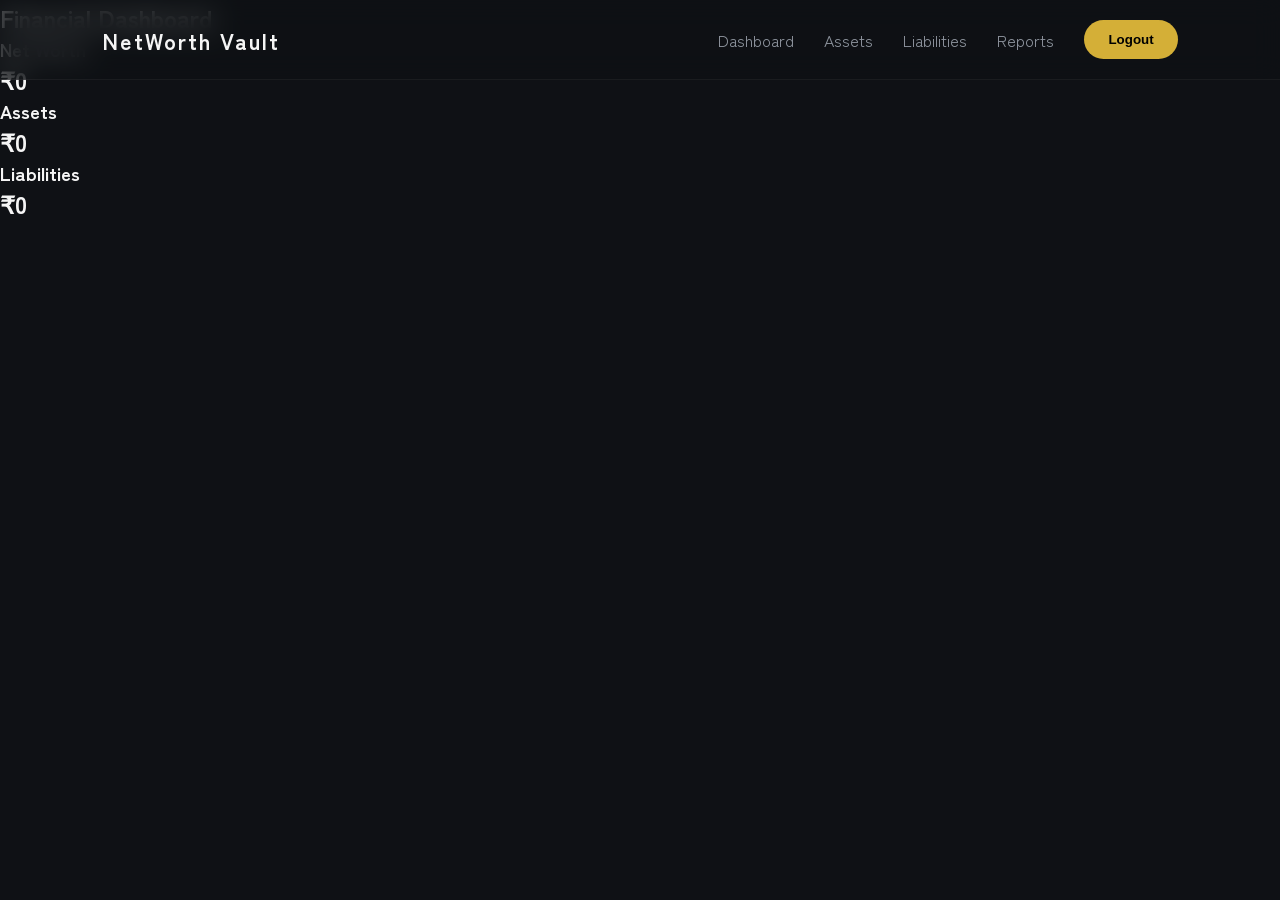
==== dashboard.html @ 90b5e127 "Create dashboard.html" ====
<!DOCTYPE html>
<html lang="en">

<head>

<meta charset="UTF-8">

<meta name="viewport"
content="width=device-width, initial-scale=1.0">

<title>Dashboard | NetWorth Vault</title>

<link rel="stylesheet" href="style.css">

</head>

<body>

<header>

<div class="logo">

NetWorth Vault

</div>

<nav>

<a href="#">Dashboard</a>

<a href="#">Assets</a>

<a href="#">Liabilities</a>

<a href="#">Reports</a>

<button>

Logout

</button>

</nav>

</header>

<section class="dashboard">

<h1>

Financial Dashboard

</h1>

<div class="dashboard-grid">

<div class="card">

<h3>

Net Worth

</h3>

<h2>

₹0

</h2>

</div>

<div class="card">

<h3>

Assets

</h3>

<h2>

₹0

</h2>

</div>

<div class="card">

<h3>

Liabilities

</h3>

<h2>

₹0

</h2>

</div>

</div>

</section>

<script src="script.js"></script>

</body>

</html>
---- style.css ----
/* ======================================
   NetWorth Vault
   Version 0.1.0
====================================== */

@import url('https://fonts.googleapis.com/css2?family=Zen+Kaku+Gothic+New:wght@300;400;500;700&display=swap');

:root{

    --bg:#0f1115;
    --surface:#171b22;
    --surface2:#20242d;

    --text:#f5f5f5;
    --muted:#8d939d;

    --gold:#d4af37;
    --green:#34d399;
    --red:#ef4444;

    --radius:22px;

}

*{
    margin:0;
    padding:0;
    box-sizing:border-box;
}

html{
    scroll-behavior:smooth;
}

body{

    font-family:"Zen Kaku Gothic New",sans-serif;

    background:var(--bg);

    color:var(--text);

    min-height:100vh;

    overflow-x:hidden;

}

/* ---------- Background ---------- */

body::before{

    content:"";

    position:fixed;

    inset:0;

    pointer-events:none;

    opacity:.04;

    background-image:

    linear-gradient(rgba(255,255,255,.08) 1px,transparent 1px),

    linear-gradient(90deg,rgba(255,255,255,.08) 1px,transparent 1px);

    background-size:50px 50px;

}

/* ---------- Header ---------- */

header{

    position:fixed;

    top:0;

    left:0;

    width:100%;

    height:80px;

    padding:0 8%;

    display:flex;

    align-items:center;

    justify-content:space-between;

    backdrop-filter:blur(14px);

    background:rgba(15,17,21,.65);

    border-bottom:1px solid rgba(255,255,255,.05);

    z-index:100;

}

.logo{

    font-size:22px;

    font-weight:700;

    letter-spacing:2px;

}

nav{

    display:flex;

    align-items:center;

    gap:30px;

}

nav a{

    color:var(--muted);

    text-decoration:none;

    transition:.25s;

}

nav a:hover{

    color:white;

}

nav button{

    padding:12px 24px;

    border:none;

    border-radius:999px;

    background:var(--gold);

    font-weight:700;

    cursor:pointer;

}

/* ---------- Theme Picker ---------- */

.theme-picker{

    display:flex;

    gap:10px;

    padding:6px 12px;

    border-radius:999px;

    background:rgba(255,255,255,.04);

}

.theme{

    width:16px;

    height:16px;

    border-radius:50%;

    cursor:pointer;

}

.black{background:#111;}
.white{background:white;}
.blue{background:#3b82f6;}
.green{background:#34d399;}

/* ---------- Hero ---------- */

.hero{

    min-height:100vh;

    display:flex;

    flex-direction:column;

    justify-content:center;

    align-items:center;

    text-align:center;

    padding:40px;

}

.hero small{

    color:var(--gold);

    letter-spacing:5px;

    margin-bottom:18px;

}

.hero h1{

    font-size:clamp(52px,8vw,96px);

    line-height:1;

    margin-bottom:30px;

}

.hero p{

    max-width:700px;

    color:var(--muted);

    font-size:20px;

    line-height:1.8;

    margin-bottom:45px;

}

.hero-buttons{

    display:flex;

    gap:18px;

}

.primary,
.secondary{

    padding:16px 32px;

    border-radius:999px;

    cursor:pointer;

    font-size:16px;

    transition:.25s;

}

.primary{

    border:none;

    background:var(--gold);

}

.secondary{

    background:transparent;

    border:1px solid rgba(255,255,255,.15);

    color:white;

}

.primary:hover,
.secondary:hover{

    transform:translateY(-3px);

}
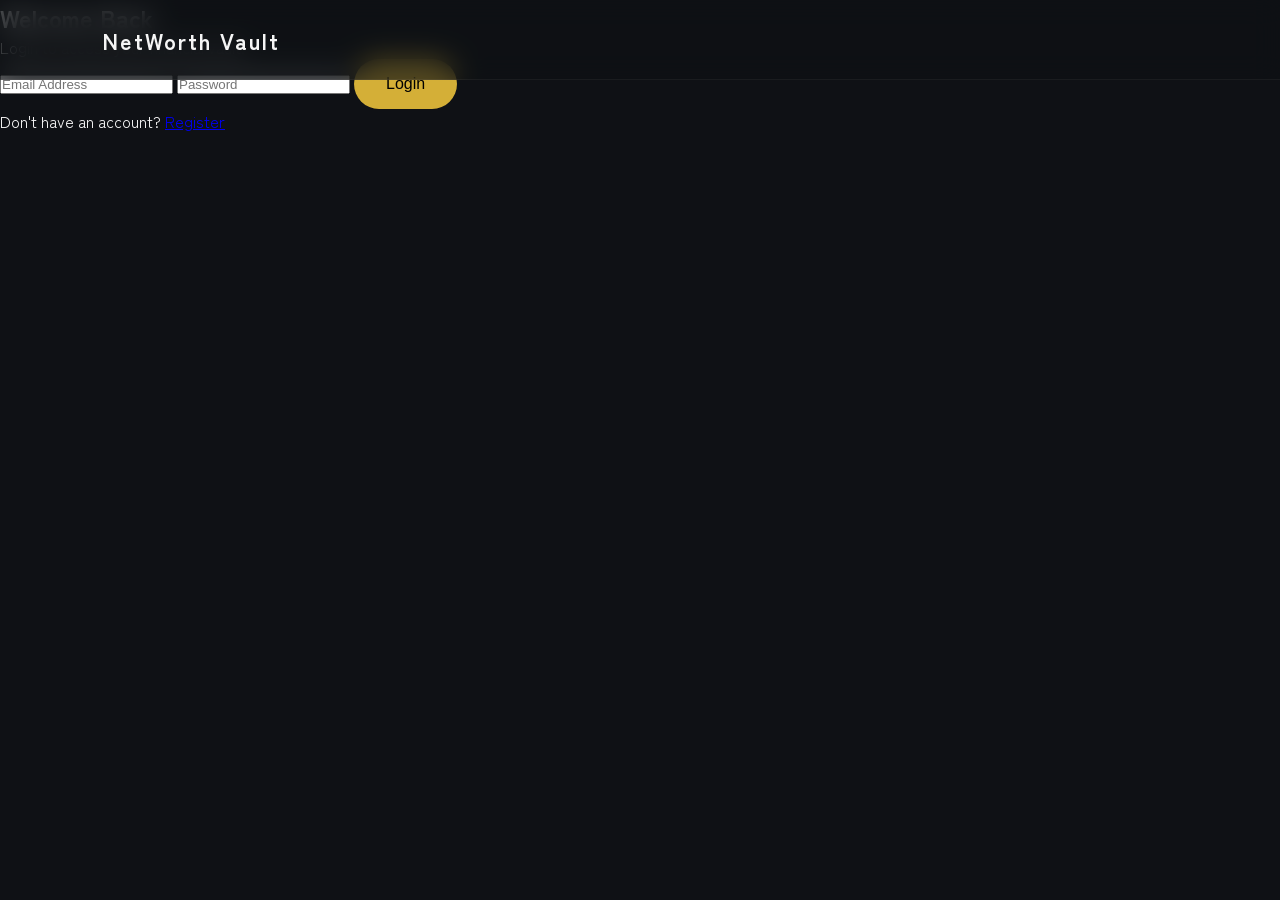
==== commit 39a117ad: "Update dashboard.html" ====
--- a/dashboard.html
+++ b/dashboard.html
@@ -34,7 +34,7 @@
 
 <a href="#">Reports</a>
 
-<button>
+<button id="logoutBtn">
 
 Logout
 
